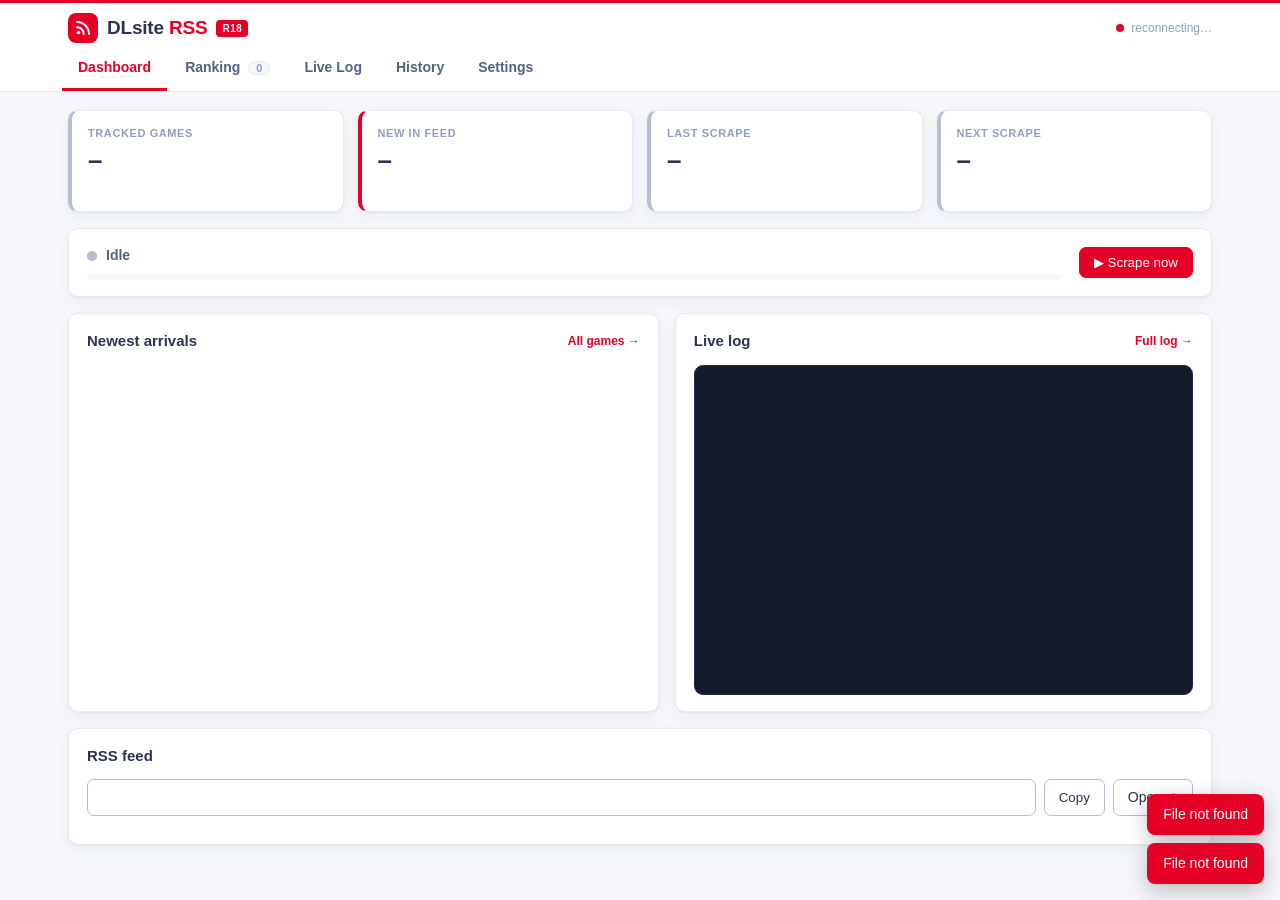
==== web/index.html @ e27197d2 "Rewrite in Go: web control panel, live log, Docker + GHCR" ====
<!doctype html>
<html lang="en">
<head>
<meta charset="utf-8">
<meta name="viewport" content="width=device-width, initial-scale=1">
<meta name="robots" content="noindex,nofollow">
<title>DLsite RSS · Control Panel</title>
<link rel="icon" href="data:image/svg+xml,%3Csvg xmlns='http://www.w3.org/2000/svg' viewBox='0 0 32 32'%3E%3Crect width='32' height='32' rx='7' fill='%23e60026'/%3E%3Cpath d='M9 22a2 2 0 1 0 0 .01M9 15a8 8 0 0 1 8 8M9 9a14 14 0 0 1 14 14' stroke='%23fff' stroke-width='3' fill='none' stroke-linecap='round'/%3E%3C/svg%3E">
<link rel="stylesheet" href="app.css">
</head>
<body>
<header class="top">
  <div class="top-inner">
    <a class="brand" href="#dashboard">
      <span class="brand-mark"><svg viewBox="0 0 24 24" width="18" height="18"><circle cx="6" cy="18" r="2.4" fill="#fff"/><path d="M4 11a9 9 0 0 1 9 9M4 4a16 16 0 0 1 16 16" stroke="#fff" stroke-width="2.6" fill="none" stroke-linecap="round"/></svg></span>
      <span class="brand-text">DLsite <b>RSS</b></span>
      <span class="r18">R18</span>
    </a>
    <div class="conn" id="conn" title="Live connection"><i></i><span>connecting…</span></div>
  </div>
  <nav class="tabs" id="tabs">
    <a href="#dashboard" data-tab="dashboard">Dashboard</a>
    <a href="#ranking" data-tab="ranking">Ranking <em id="tabCount">0</em></a>
    <a href="#log" data-tab="log">Live Log</a>
    <a href="#history" data-tab="history">History</a>
    <a href="#settings" data-tab="settings">Settings</a>
  </nav>
</header>

<main>
<!-- ============ DASHBOARD ============ -->
<section id="tab-dashboard" class="tab">
  <div class="statbar">
    <div class="stat"><label>Tracked games</label><b id="sTotal">–</b><small id="sTotalSub">&nbsp;</small></div>
    <div class="stat accent"><label>New in feed</label><b id="sNew">–</b><small id="sNewSub">&nbsp;</small></div>
    <div class="stat"><label>Last scrape</label><b id="sLast">–</b><small id="sLastSub">&nbsp;</small></div>
    <div class="stat"><label>Next scrape</label><b id="sNext">–</b><small id="sNextSub">&nbsp;</small></div>
  </div>

  <div class="panel runpanel">
    <div class="runinfo">
      <div class="runstate"><span class="dot" id="runDot"></span><b id="runPhase">Idle</b><span id="runMeta" class="muted"></span></div>
      <div class="bar" id="runBar"><i></i></div>
    </div>
    <div class="btns">
      <button class="btn primary" id="btnRun">▶ Scrape now</button>
      <button class="btn" id="btnCancel" hidden>■ Cancel</button>
    </div>
  </div>

  <div class="grid2">
    <div class="panel">
      <div class="panel-h"><h2>Newest arrivals</h2><a href="#ranking" class="link">All games →</a></div>
      <div id="newList" class="minilist"></div>
    </div>
    <div class="panel">
      <div class="panel-h"><h2>Live log</h2><a href="#log" class="link">Full log →</a></div>
      <div class="console mini" id="miniLog"></div>
    </div>
  </div>

  <div class="panel">
    <div class="panel-h"><h2>RSS feed</h2></div>
    <div class="feedrow">
      <input id="feedUrl" readonly>
      <button class="btn" id="btnCopy">Copy</button>
      <a class="btn" id="btnOpenFeed" target="_blank" rel="noopener">Open ↗</a>
    </div>
    <p class="muted small" id="feedHint"></p>
  </div>
</section>

<!-- ============ RANKING ============ -->
<section id="tab-ranking" class="tab" hidden>
  <div class="toolbar">
    <input id="q" type="search" placeholder="Search title, circle or product ID…">
    <select id="fFilter">
      <option value="all">All tracked</option>
      <option value="feed">In feed (new)</option>
      <option value="active">Currently ranked</option>
      <option value="dropped">Dropped out</option>
      <option value="hidden">Hidden from feed</option>
    </select>
    <select id="fSort">
      <option value="rank">Sort: rank</option>
      <option value="newest">Sort: newest first</option>
      <option value="climb">Sort: biggest climb</option>
      <option value="title">Sort: title</option>
    </select>
    <select id="fCat"><option value="">All types</option></select>
    <div class="seg"><button id="vGrid" class="on" title="Grid">▦</button><button id="vList" title="List">☰</button></div>
    <span class="muted small" id="resultCount"></span>
  </div>
  <div id="items" class="cards"></div>
  <div id="empty" class="empty" hidden>No games match. Run a scrape or relax the filters.</div>
</section>

<!-- ============ LOG ============ -->
<section id="tab-log" class="tab" hidden>
  <div class="toolbar">
    <input id="logQ" type="search" placeholder="Filter log…">
    <select id="logLevel"><option value="">All levels</option><option value="warn">Warnings+</option><option value="error">Errors</option></select>
    <label class="chk"><input type="checkbox" id="logFollow" checked> Auto-scroll</label>
    <button class="btn" id="logPause">Pause</button>
    <button class="btn" id="logDl">Download</button>
    <button class="btn danger" id="logClear">Clear</button>
  </div>
  <div class="console full" id="fullLog"></div>
</section>

<!-- ============ HISTORY ============ -->
<section id="tab-history" class="tab" hidden>
  <div class="panel">
    <div class="panel-h"><h2>Scrape history</h2><button class="btn small danger" id="btnClearRuns">Clear</button></div>
    <div class="tablewrap"><table id="runsTable">
      <thead><tr><th>#</th><th>Started</th><th>Trigger</th><th>Source</th><th>Status</th><th class="r">Found</th><th class="r">New</th><th class="r">Took</th></tr></thead>
      <tbody></tbody>
    </table></div>
  </div>
</section>

<!-- ============ SETTINGS ============ -->
<section id="tab-settings" class="tab" hidden>
  <form id="settingsForm" class="panel form" autocomplete="off">
    <div class="panel-h"><h2>Scraping</h2></div>
    <div class="fields">
      <label class="switch span2"><input type="checkbox" name="auto_scrape"><span>Automatic scheduled scraping</span></label>
      <label>Interval (hours)<input type="number" name="interval_hours" min="0.25" step="0.25"></label>
      <label>Games to collect<input type="number" name="target_games" min="1" max="500"></label>
      <label>Max pages<input type="number" name="max_pages" min="1" max="20"></label>
      <label>Delay between pages (s)<input type="number" name="page_delay_sec" min="0" max="60"></label>
      <label>Source mode
        <select name="mode"><option value="auto">Auto (browser, fall back to HTTP)</option><option value="browser">Browser only (Chromium)</option><option value="http">HTTP only (top ~30)</option></select></label>
      <label>Ranking period
        <select name="term"><option value="month">Monthly (30 days)</option><option value="week">Weekly (7 days)</option><option value="day">Daily (24 h)</option></select></label>
      <label>Category
        <select name="category"><option value="game">Game / Video</option><option value="comic">Manga / CG</option><option value="voice">Voice / ASMR / Music</option></select></label>
      <label>Locale<input name="locale" placeholder="en_US"></label>
      <label class="switch span2"><input type="checkbox" name="games_only"><span>Drop rows whose work type doesn't match the category</span></label>
    </div>
    <div class="panel-h"><h2>Feed</h2></div>
    <div class="fields">
      <label>New-item window (days)<input type="number" name="new_items_days" min="1" max="365"></label>
      <label>Feed title<input name="feed_title"></label>
      <label class="span2">Public base URL <small>(used in the feed's self-link, e.g. https://rss.example.com)</small><input name="public_url" placeholder="auto-detect"></label>
    </div>
    <div class="panel-h"><h2>Notifications</h2></div>
    <div class="fields">
      <label class="span2">Discord-compatible webhook URL <small>(posted when new games appear)</small><input name="webhook_url" placeholder="https://discord.com/api/webhooks/…"></label>
    </div>
    <div class="formbtns">
      <button type="submit" class="btn primary">Save settings</button>
      <button type="button" class="btn" id="btnWebhook">Send test message</button>
      <span id="saveMsg" class="muted small"></span>
    </div>
  </form>

  <div class="panel">
    <div class="panel-h"><h2>Data</h2></div>
    <p class="muted small">State is a single JSON file, compatible with the old Python <code>dlsite_seen_titles.json</code>. Import replaces everything currently tracked.</p>
    <div class="formbtns">
      <a class="btn" href="/api/export">⬇ Export state</a>
      <label class="btn filebtn">⬆ Import state<input type="file" id="importFile" accept="application/json,.json" hidden></label>
      <button class="btn danger" id="btnClearState">Clear all tracked games</button>
    </div>
    <p class="muted small" id="aboutLine"></p>
  </div>
</section>
</main>

<div id="toasts"></div>
<script src="app.js"></script>
</body>
</html>
---- web/app.css ----
/* Palette taken from DLsite's R18 (Maniax) site: slate text, #f5f7fa canvas, Maniax red accent */
:root{
  --bg:#f5f7fa; --card:#fff; --line:#e6eaf2; --line2:#b7bed0;
  --text:#536280; --ink:#2b3550; --muted:#8f9fbf;
  --red:#e60026; --red2:#f73455; --redbg:#fff0f2;
  --orange:#e58600; --green:#289c01; --greenbg:#eef8e9; --blue:#4d628c;
  --gold:#f2b400; --silver:#a5afc2; --bronze:#d98a4a;
  --shadow:0 1px 2px rgba(43,53,80,.06),0 4px 14px rgba(43,53,80,.05);
  --mono:ui-monospace,SFMono-Regular,Menlo,Consolas,monospace;
}
@media (prefers-color-scheme:dark){
  :root{--bg:#141824;--card:#1c2233;--line:#2b3350;--line2:#3b4668;--text:#a7b3cf;--ink:#e8ecf7;--muted:#6f7c9c;--redbg:#3a1a22;--greenbg:#173019;--shadow:0 1px 2px rgba(0,0,0,.3)}
}
*{box-sizing:border-box}
html{scroll-behavior:smooth}
body{margin:0;background:var(--bg);color:var(--text);font:14px/1.5 -apple-system,BlinkMacSystemFont,"Segoe UI","Hiragino Kaku Gothic ProN","Noto Sans JP",Meiryo,sans-serif}
a{color:var(--red);text-decoration:none} a:hover{text-decoration:underline}
h2{margin:0;font-size:15px;color:var(--ink)}
code{font-family:var(--mono);background:var(--bg);padding:1px 5px;border-radius:4px;font-size:12px}
.muted{color:var(--muted)} .small{font-size:12px} .r{text-align:right}

/* header */
.top{background:var(--card);border-bottom:1px solid var(--line);position:sticky;top:0;z-index:20;border-top:3px solid var(--red)}
.top-inner{max-width:1180px;margin:auto;padding:10px 18px 4px;display:flex;align-items:center;justify-content:space-between}
.brand{display:flex;align-items:center;gap:9px;color:var(--ink)!important;text-decoration:none!important}
.brand-mark{width:30px;height:30px;border-radius:8px;background:var(--red);display:grid;place-items:center}
.brand-text{font-size:19px;font-weight:600;letter-spacing:-.2px} .brand-text b{color:var(--red)}
.r18{font-size:10px;font-weight:700;color:#fff;background:var(--red);border-radius:4px;padding:1px 6px;letter-spacing:.5px}
.conn{display:flex;align-items:center;gap:7px;font-size:12px;color:var(--muted)}
.conn i{width:8px;height:8px;border-radius:50%;background:var(--line2)}
.conn.ok i{background:var(--green);box-shadow:0 0 0 3px rgba(40,156,1,.18)} .conn.bad i{background:var(--red)}
.tabs{max-width:1180px;margin:auto;padding:0 12px;display:flex;gap:2px;overflow-x:auto}
.tabs a{padding:10px 16px;color:var(--text);font-weight:600;border-bottom:3px solid transparent;white-space:nowrap;text-decoration:none!important}
.tabs a:hover{color:var(--red)} .tabs a.on{color:var(--red);border-bottom-color:var(--red)}
.tabs em{font-style:normal;font-size:11px;background:var(--bg);border:1px solid var(--line);border-radius:10px;padding:0 7px;margin-left:4px;color:var(--muted)}
main{max-width:1180px;margin:auto;padding:18px}

/* panels & stats */
.panel{background:var(--card);border:1px solid var(--line);border-radius:10px;box-shadow:var(--shadow);padding:16px 18px;margin-bottom:16px}
.panel-h{display:flex;align-items:center;justify-content:space-between;margin:0 0 12px}
.panel-h+.fields{margin-bottom:22px}
.link{font-size:12px;font-weight:600}
.statbar{display:grid;grid-template-columns:repeat(4,1fr);gap:14px;margin-bottom:16px}
.stat{background:var(--card);border:1px solid var(--line);border-radius:10px;padding:14px 16px;box-shadow:var(--shadow);border-left:4px solid var(--line2)}
.stat.accent{border-left-color:var(--red)}
.stat label{display:block;font-size:11px;text-transform:uppercase;letter-spacing:.6px;color:var(--muted);font-weight:700}
.stat b{display:block;font-size:26px;color:var(--ink);line-height:1.25;margin-top:2px}
.stat small{color:var(--muted)}
.grid2{display:grid;grid-template-columns:minmax(0,1.1fr) minmax(0,1fr);gap:16px}
.grid2>*{min-width:0}
.runpanel{display:flex;align-items:center;gap:18px;justify-content:space-between}
.runinfo{flex:1;min-width:0}
.runstate{display:flex;align-items:center;gap:9px;margin-bottom:8px;flex-wrap:wrap}
.dot{width:10px;height:10px;border-radius:50%;background:var(--line2)}
.dot.run{background:var(--orange);animation:pulse 1.1s infinite}
@keyframes pulse{50%{box-shadow:0 0 0 6px rgba(229,134,0,.0);opacity:.55}0%{box-shadow:0 0 0 0 rgba(229,134,0,.5)}}
.bar{height:6px;background:var(--bg);border-radius:4px;overflow:hidden}
.bar i{display:block;height:100%;width:0;background:var(--red);border-radius:4px;transition:width .4s}
.bar.indet i{width:35%;animation:slide 1.2s infinite ease-in-out}
@keyframes slide{0%{margin-left:-35%}100%{margin-left:100%}}

/* buttons & inputs */
.btn{display:inline-flex;align-items:center;gap:6px;border:1px solid var(--line2);background:var(--card);color:var(--ink);font:600 13px inherit;font-family:inherit;padding:7px 14px;border-radius:7px;cursor:pointer;text-decoration:none!important}
.btn:hover{border-color:var(--red);color:var(--red)}
.btn.primary{background:var(--red);border-color:var(--red);color:#fff} .btn.primary:hover{background:var(--red2);color:#fff}
.btn.danger:hover{background:var(--red);color:#fff}
.btn:disabled{opacity:.5;cursor:not-allowed}
.btn.small{padding:3px 10px;font-size:12px}
.btns{display:flex;gap:8px}
input,select{font:inherit;color:var(--ink);background:var(--card);border:1px solid var(--line2);border-radius:7px;padding:7px 10px;min-width:0}
input:focus,select:focus{outline:2px solid rgba(230,0,38,.25);border-color:var(--red)}
.toolbar{display:flex;gap:10px;flex-wrap:wrap;align-items:center;margin-bottom:14px}
.toolbar input[type=search]{flex:1;min-width:200px}
.chk{display:flex;align-items:center;gap:6px;font-size:13px}
.seg{display:flex} .seg button{border:1px solid var(--line2);background:var(--card);color:var(--text);padding:6px 11px;cursor:pointer;font-size:14px}
.seg button:first-child{border-radius:7px 0 0 7px} .seg button:last-child{border-radius:0 7px 7px 0;border-left:0}
.seg button.on{background:var(--red);border-color:var(--red);color:#fff}
.feedrow{display:flex;gap:8px} .feedrow input{flex:1;font-family:var(--mono);font-size:12.5px}

/* ranking cards — modelled on DLsite's ranking tiles */
.cards{display:grid;grid-template-columns:repeat(auto-fill,minmax(210px,1fr));gap:14px}
.card{background:var(--card);border:1px solid var(--line);border-radius:9px;overflow:hidden;position:relative;box-shadow:var(--shadow);display:flex;flex-direction:column;transition:transform .12s,border-color .12s}
.card:hover{transform:translateY(-2px);border-color:var(--line2)}
.card.dim{opacity:.55}
.thumb{position:relative;aspect-ratio:4/3;background:var(--bg);overflow:hidden}
.thumb img{width:100%;height:100%;object-fit:cover;display:block}
.rank{position:absolute;top:0;left:0;min-width:34px;height:30px;padding:0 9px;display:grid;place-items:center;font-weight:800;font-size:15px;color:#fff;background:var(--blue);border-radius:0 0 9px 0}
.rank.r1{background:var(--gold)} .rank.r2{background:var(--silver)} .rank.r3{background:var(--bronze)}
.tag{position:absolute;top:6px;right:6px;background:var(--red);color:#fff;font-size:10px;font-weight:800;letter-spacing:.5px;padding:2px 7px;border-radius:4px}
.cat{position:absolute;bottom:6px;left:6px;background:rgba(43,53,80,.82);color:#fff;font-size:10px;font-weight:700;padding:1px 7px;border-radius:4px}
.body{padding:10px 12px 12px;display:flex;flex-direction:column;gap:3px;flex:1}
.ttl{font-weight:600;color:var(--ink);line-height:1.35;display:-webkit-box;-webkit-line-clamp:2;-webkit-box-orient:vertical;overflow:hidden;min-height:2.7em;text-decoration:none!important}
.ttl:hover{color:var(--red)}
.circ{font-size:12px;color:var(--muted);white-space:nowrap;overflow:hidden;text-overflow:ellipsis}
.meta{display:flex;justify-content:space-between;align-items:center;margin-top:auto;padding-top:6px;font-size:12px}
.price{color:var(--orange);font-weight:700}
.delta{font-weight:700;font-size:12px}.delta.up{color:var(--green)}.delta.down{color:var(--red)}.delta.same{color:var(--muted)}.delta.new{color:var(--red)}
.acts{position:absolute;top:34px;right:6px;display:flex;flex-direction:column;gap:4px;opacity:0;transition:opacity .12s}
.card:hover .acts{opacity:1}
.acts button{width:26px;height:26px;border:0;border-radius:6px;background:rgba(255,255,255,.94);color:var(--ink);cursor:pointer;font-size:13px;box-shadow:0 1px 4px rgba(0,0,0,.25)}
.acts button:hover{background:var(--red);color:#fff}
.cards.list{grid-template-columns:1fr;gap:8px}
.cards.list .card{flex-direction:row;align-items:center}
.cards.list .thumb{width:130px;aspect-ratio:4/3;flex:none}
.cards.list .body{flex-direction:row;align-items:center;gap:16px;padding:8px 14px}
.cards.list .ttl{flex:1;min-height:0;-webkit-line-clamp:2}
.cards.list .circ{width:180px}.cards.list .meta{margin:0;padding:0;gap:14px;width:230px;justify-content:flex-end}
.cards.list .acts{position:static;flex-direction:row;opacity:1;padding-right:10px}
.cards.list .acts button{box-shadow:none;border:1px solid var(--line)}
.empty{text-align:center;color:var(--muted);padding:50px 0}

/* mini list */
.minilist{display:flex;flex-direction:column;gap:2px;max-height:330px;overflow:auto}
.mrow{display:flex;gap:10px;align-items:center;padding:6px 4px;border-radius:7px;color:var(--text)!important;text-decoration:none!important}
.mrow:hover{background:var(--bg)}
.mrow img{width:64px;height:48px;object-fit:cover;border-radius:5px;background:var(--bg);flex:none}
.mrow .t{flex:1;min-width:0}.mrow .t b{display:block;color:var(--ink);font-weight:600;white-space:nowrap;overflow:hidden;text-overflow:ellipsis}.mrow .t span{font-size:12px;color:var(--muted)}
.mrow .rk{font-weight:800;color:var(--blue);width:34px;text-align:right}

/* console */
.console{background:#161b2b;color:#c6cee4;font:12.5px/1.55 var(--mono);border-radius:9px;overflow:auto;padding:10px 12px;border:1px solid #232b45}
.console.mini{height:330px}.console.full{height:calc(100vh - 250px);min-height:340px}
.ll{white-space:pre-wrap;word-break:break-word}.ll .t{color:#65719a;margin-right:8px}
.ll.warn{color:#f5b95c}.ll.error{color:#ff6b81}.ll.hl{color:#fff}
.ll .lv{display:inline-block;width:44px;font-weight:700;color:#7a86ad}.ll.warn .lv{color:#f5b95c}.ll.error .lv{color:#ff6b81}

/* tables */
.tablewrap{overflow:auto}
table{width:100%;border-collapse:collapse;font-size:13px}
th{text-align:left;font-size:11px;text-transform:uppercase;letter-spacing:.5px;color:var(--muted);padding:8px 10px;border-bottom:1px solid var(--line)}
td{padding:9px 10px;border-bottom:1px solid var(--line)}
td.r,th.r{text-align:right}
.pill{display:inline-block;padding:1px 9px;border-radius:10px;font-size:11px;font-weight:700}
.pill.ok{background:var(--greenbg);color:var(--green)}.pill.error{background:var(--redbg);color:var(--red)}.pill.cancelled{background:var(--bg);color:var(--muted)}

/* forms */
.fields{display:grid;grid-template-columns:repeat(2,1fr);gap:14px 18px}
.fields label{display:flex;flex-direction:column;gap:4px;font-weight:600;color:var(--ink);font-size:13px}
.fields label small{font-weight:400;color:var(--muted)}
.fields .span2{grid-column:1/-1}
.fields label.switch{flex-direction:row;align-items:center;gap:10px;font-weight:600}
.fields label.switch input{width:18px;height:18px;accent-color:var(--red)}
.formbtns{display:flex;gap:10px;align-items:center;flex-wrap:wrap}

/* toasts */
#toasts{position:fixed;right:16px;bottom:16px;display:flex;flex-direction:column;gap:8px;z-index:50}
.toast{background:var(--ink);color:var(--bg);padding:10px 16px;border-radius:8px;box-shadow:0 6px 22px rgba(0,0,0,.25);animation:in .2s;max-width:340px}
.toast.err{background:var(--red);color:#fff}
@keyframes in{from{opacity:0;transform:translateY(8px)}}

@media(max-width:820px){
  .statbar{grid-template-columns:repeat(2,1fr)}.grid2{grid-template-columns:1fr}
  .fields{grid-template-columns:1fr}.runpanel{flex-direction:column;align-items:stretch}
  .cards.list .circ,.cards.list .meta{display:none}.cards{grid-template-columns:repeat(auto-fill,minmax(160px,1fr))}
}
[hidden]{display:none!important}
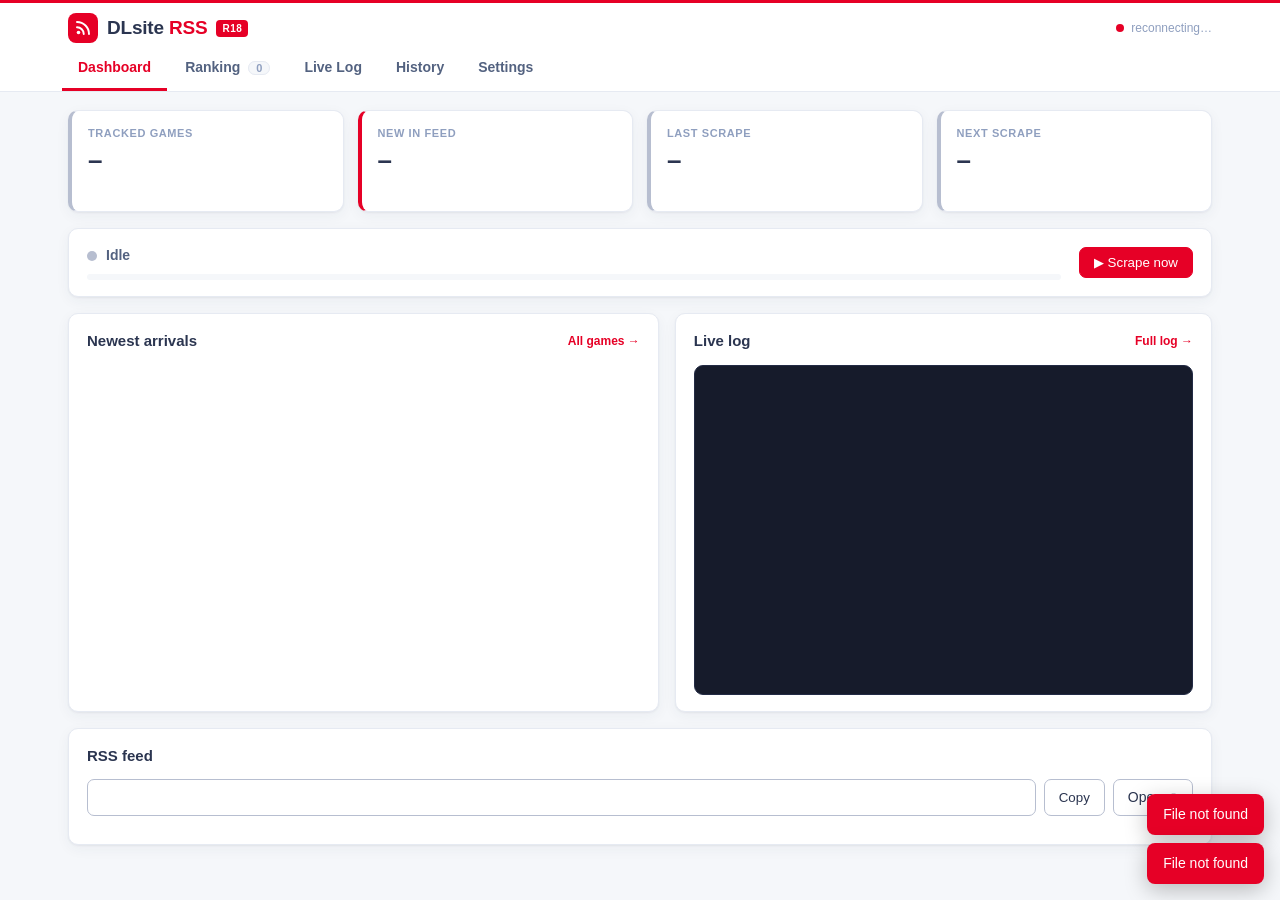
==== commit 202c5095: "Add form login with signed session cookies; keep /feed.xml and /health public" ====
--- a/web/index.html
+++ b/web/index.html
@@ -16,7 +16,7 @@
       <span class="brand-text">DLsite <b>RSS</b></span>
       <span class="r18">R18</span>
     </a>
-    <div class="conn" id="conn" title="Live connection"><i></i><span>connecting…</span></div>
+    <div class="topright"><div class="conn" id="conn" title="Live connection"><i></i><span>connecting…</span></div><button class="btn small" id="btnLogout" hidden>Sign out</button></div>
   </div>
   <nav class="tabs" id="tabs">
     <a href="#dashboard" data-tab="dashboard">Dashboard</a>
--- a/web/app.css
+++ b/web/app.css
@@ -154,3 +154,16 @@
   .cards.list .circ,.cards.list .meta{display:none}.cards{grid-template-columns:repeat(auto-fill,minmax(160px,1fr))}
 }
 [hidden]{display:none!important}
+
+.topright{display:flex;align-items:center;gap:14px}
+/* login page */
+.loginwrap{min-height:100vh;display:grid;place-items:center;padding:20px;background:var(--bg)}
+.logincard{width:100%;max-width:380px;background:var(--card);border:1px solid var(--line);border-top:3px solid var(--red);border-radius:12px;box-shadow:var(--shadow);padding:28px 28px 24px}
+.logincard .brand{justify-content:center;margin-bottom:6px}
+.logincard p.sub{text-align:center;color:var(--muted);margin:0 0 22px;font-size:13px}
+.logincard label{display:flex;flex-direction:column;gap:5px;font-weight:600;color:var(--ink);font-size:13px;margin-bottom:14px}
+.logincard input[type=text],.logincard input[type=password]{padding:10px 12px;font-size:15px}
+.logincard .row{display:flex;align-items:center;gap:8px;margin:2px 0 18px;font-size:13px}
+.logincard .row input{accent-color:var(--red);width:16px;height:16px}
+.logincard .btn.primary{width:100%;justify-content:center;padding:11px;font-size:15px}
+.loginerr{background:var(--redbg);color:var(--red);border-radius:7px;padding:9px 12px;font-size:13px;margin-bottom:14px}
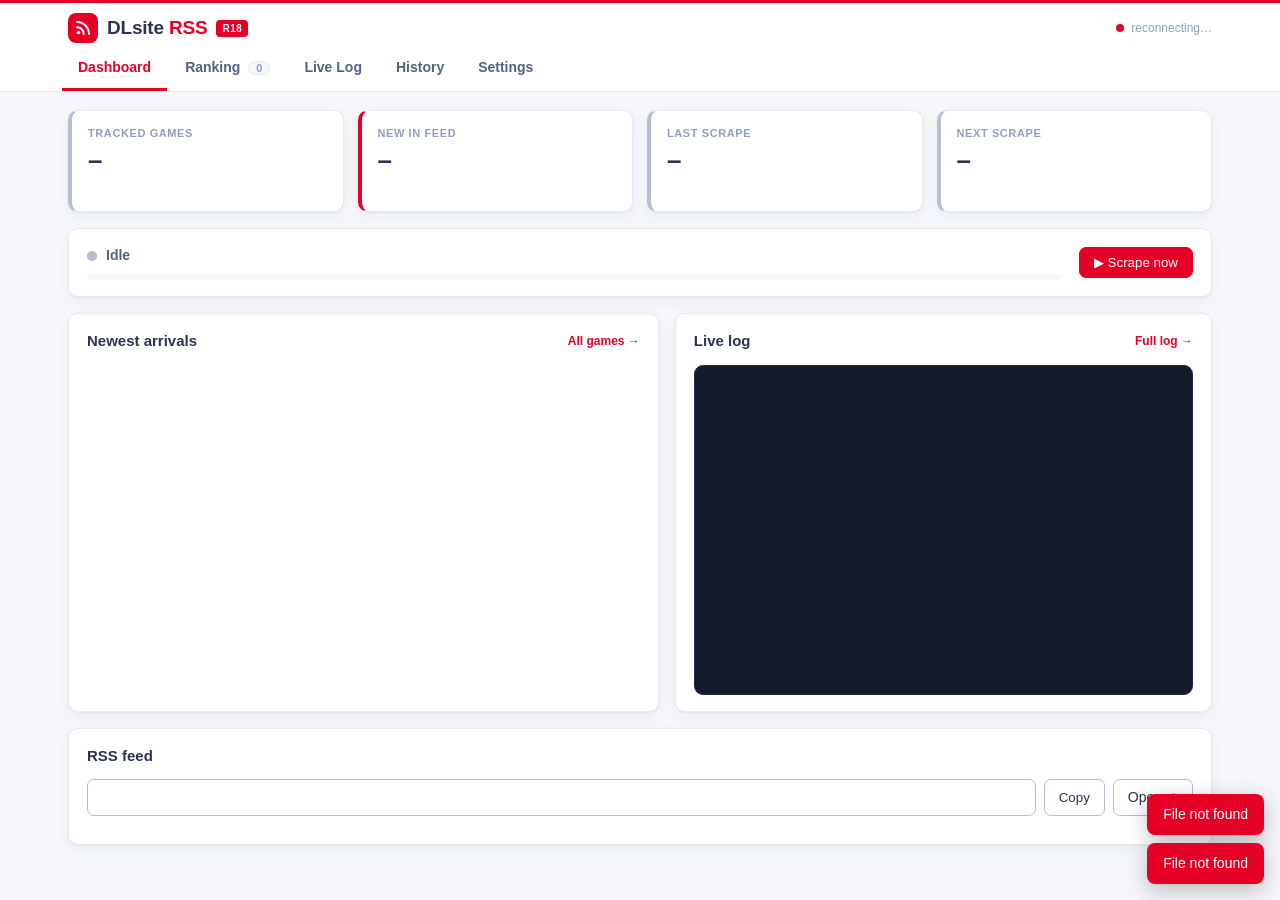
==== commit f764e855: "UI: click card to open on DLsite, visible hover buttons, block browser translation and reduce redraw" ====
--- a/web/index.html
+++ b/web/index.html
@@ -1,9 +1,11 @@
 <!doctype html>
-<html lang="en">
+<html lang="en" translate="no" class="notranslate">
 <head>
 <meta charset="utf-8">
 <meta name="viewport" content="width=device-width, initial-scale=1">
 <meta name="robots" content="noindex,nofollow">
+<meta name="google" content="notranslate">
+<meta http-equiv="Content-Language" content="en">
 <title>DLsite RSS · Control Panel</title>
 <link rel="icon" href="data:image/svg+xml,%3Csvg xmlns='http://www.w3.org/2000/svg' viewBox='0 0 32 32'%3E%3Crect width='32' height='32' rx='7' fill='%23e60026'/%3E%3Cpath d='M9 22a2 2 0 1 0 0 .01M9 15a8 8 0 0 1 8 8M9 9a14 14 0 0 1 14 14' stroke='%23fff' stroke-width='3' fill='none' stroke-linecap='round'/%3E%3C/svg%3E">
 <link rel="stylesheet" href="app.css">
--- a/web/app.css
+++ b/web/app.css
@@ -80,6 +80,7 @@
 /* ranking cards — modelled on DLsite's ranking tiles */
 .cards{display:grid;grid-template-columns:repeat(auto-fill,minmax(210px,1fr));gap:14px}
 .card{background:var(--card);border:1px solid var(--line);border-radius:9px;overflow:hidden;position:relative;box-shadow:var(--shadow);display:flex;flex-direction:column;transition:transform .12s,border-color .12s}
+.card{cursor:pointer}
 .card:hover{transform:translateY(-2px);border-color:var(--line2)}
 .card.dim{opacity:.55}
 .thumb{position:relative;aspect-ratio:4/3;background:var(--bg);overflow:hidden}
@@ -97,8 +98,8 @@
 .delta{font-weight:700;font-size:12px}.delta.up{color:var(--green)}.delta.down{color:var(--red)}.delta.same{color:var(--muted)}.delta.new{color:var(--red)}
 .acts{position:absolute;top:34px;right:6px;display:flex;flex-direction:column;gap:4px;opacity:0;transition:opacity .12s}
 .card:hover .acts{opacity:1}
-.acts button{width:26px;height:26px;border:0;border-radius:6px;background:rgba(255,255,255,.94);color:var(--ink);cursor:pointer;font-size:13px;box-shadow:0 1px 4px rgba(0,0,0,.25)}
-.acts button:hover{background:var(--red);color:#fff}
+.acts button{width:28px;height:28px;border:1px solid rgba(255,255,255,.35);border-radius:6px;background:rgba(20,24,38,.82);color:#fff;cursor:pointer;font-size:13px;line-height:1;display:grid;place-items:center;backdrop-filter:blur(3px);box-shadow:0 1px 4px rgba(0,0,0,.35)}
+.acts button:hover{background:var(--red);border-color:var(--red);color:#fff}
 .cards.list{grid-template-columns:1fr;gap:8px}
 .cards.list .card{flex-direction:row;align-items:center}
 .cards.list .thumb{width:130px;aspect-ratio:4/3;flex:none}
@@ -106,7 +107,8 @@
 .cards.list .ttl{flex:1;min-height:0;-webkit-line-clamp:2}
 .cards.list .circ{width:180px}.cards.list .meta{margin:0;padding:0;gap:14px;width:230px;justify-content:flex-end}
 .cards.list .acts{position:static;flex-direction:row;opacity:1;padding-right:10px}
-.cards.list .acts button{box-shadow:none;border:1px solid var(--line)}
+.cards.list .acts button{box-shadow:none;background:var(--bg);color:var(--ink);border:1px solid var(--line2)}
+.cards.list .acts button:hover{background:var(--red);color:#fff;border-color:var(--red)}
 .empty{text-align:center;color:var(--muted);padding:50px 0}
 
 /* mini list */
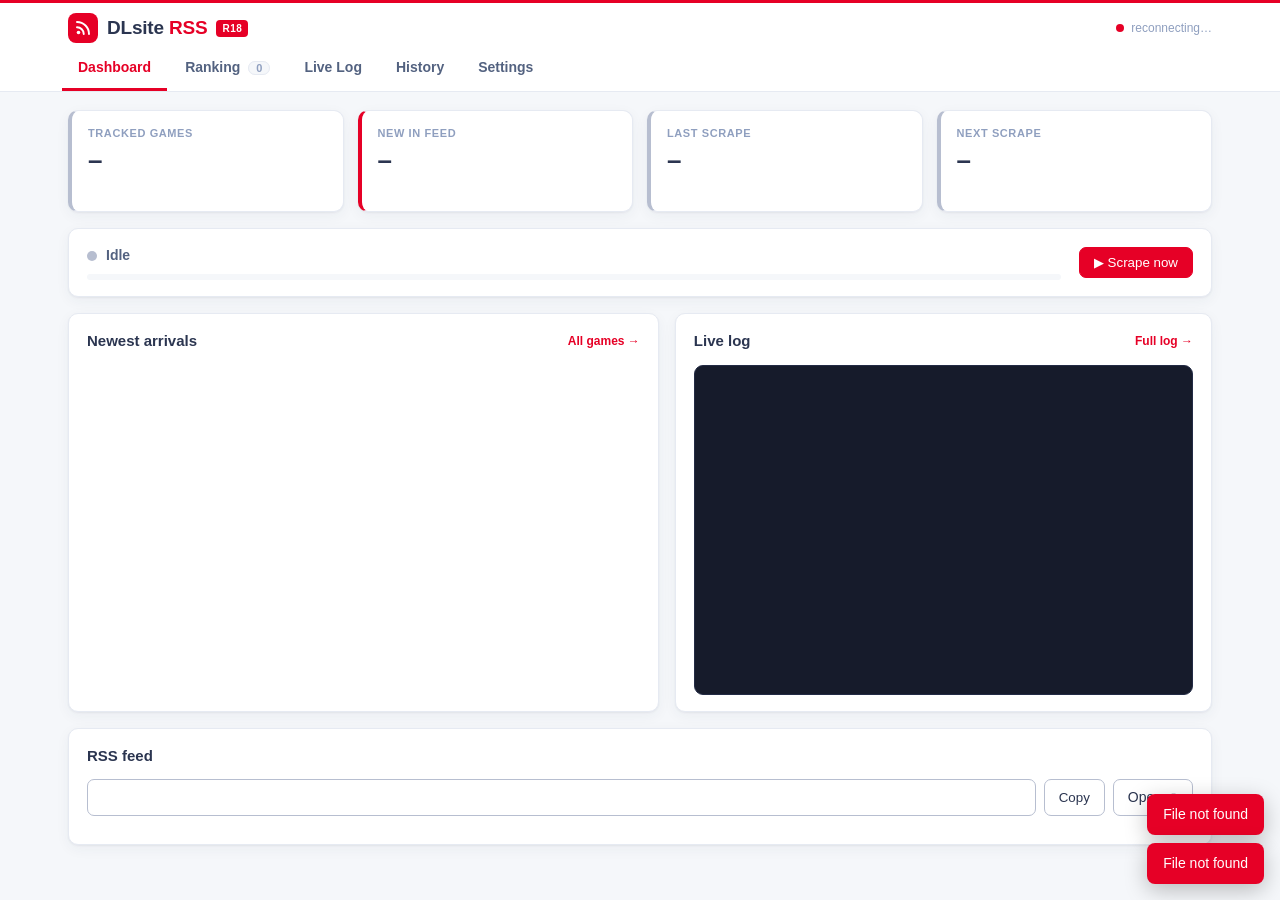
==== commit 10bfacbd: "UI: click card to open, visible hover buttons, translation-proof status text" ====
--- a/web/index.html
+++ b/web/index.html
@@ -10,7 +10,7 @@
 <link rel="icon" href="data:image/svg+xml,%3Csvg xmlns='http://www.w3.org/2000/svg' viewBox='0 0 32 32'%3E%3Crect width='32' height='32' rx='7' fill='%23e60026'/%3E%3Cpath d='M9 22a2 2 0 1 0 0 .01M9 15a8 8 0 0 1 8 8M9 9a14 14 0 0 1 14 14' stroke='%23fff' stroke-width='3' fill='none' stroke-linecap='round'/%3E%3C/svg%3E">
 <link rel="stylesheet" href="app.css">
 </head>
-<body>
+<body translate="no" class="notranslate">
 <header class="top">
   <div class="top-inner">
     <a class="brand" href="#dashboard">
@@ -20,7 +20,7 @@
     </a>
     <div class="topright"><div class="conn" id="conn" title="Live connection"><i></i><span>connecting…</span></div><button class="btn small" id="btnLogout" hidden>Sign out</button></div>
   </div>
-  <nav class="tabs" id="tabs">
+  <nav class="tabs notranslate" id="tabs" translate="no">
     <a href="#dashboard" data-tab="dashboard">Dashboard</a>
     <a href="#ranking" data-tab="ranking">Ranking <em id="tabCount">0</em></a>
     <a href="#log" data-tab="log">Live Log</a>
@@ -32,7 +32,7 @@
 <main>
 <!-- ============ DASHBOARD ============ -->
 <section id="tab-dashboard" class="tab">
-  <div class="statbar">
+  <div class="statbar" translate="no">
     <div class="stat"><label>Tracked games</label><b id="sTotal">–</b><small id="sTotalSub">&nbsp;</small></div>
     <div class="stat accent"><label>New in feed</label><b id="sNew">–</b><small id="sNewSub">&nbsp;</small></div>
     <div class="stat"><label>Last scrape</label><b id="sLast">–</b><small id="sLastSub">&nbsp;</small></div>
@@ -40,7 +40,7 @@
   </div>
 
   <div class="panel runpanel">
-    <div class="runinfo">
+    <div class="runinfo" translate="no">
       <div class="runstate"><span class="dot" id="runDot"></span><b id="runPhase">Idle</b><span id="runMeta" class="muted"></span></div>
       <div class="bar" id="runBar"><i></i></div>
     </div>
